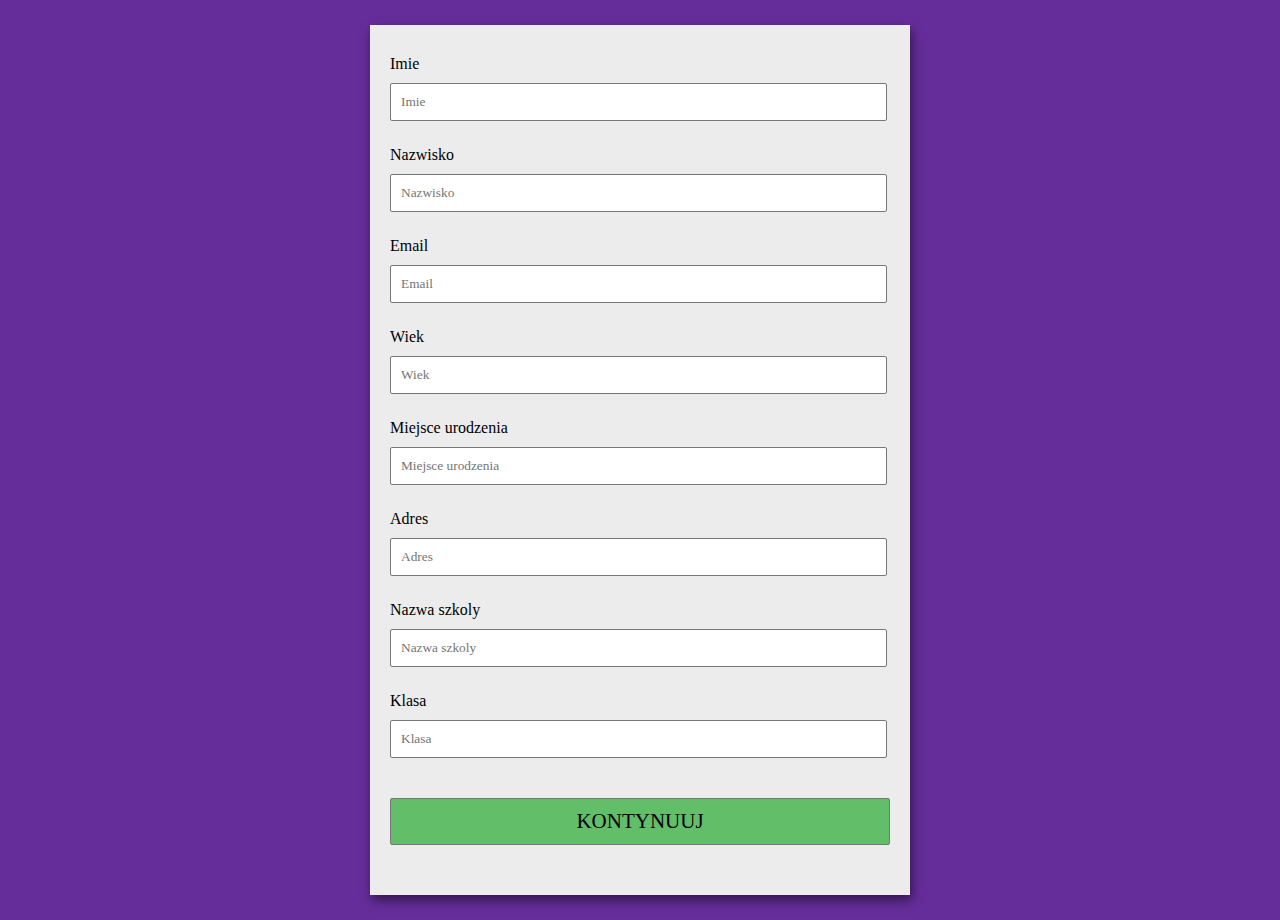
==== index.html @ 82e86a6c "version1" ====
<!DOCTYPE html>
<html lang="pl">

<head>
    <meta charset="UTF-8">
    <meta name="viewport" content="width=device-width, initial-scale=1.0">
    <title>
        Ankieta
    </title>
    <link rel="stylesheet" href="main.css">
    <script src="//ajax.googleapis.com/ajax/libs/jquery/1.11.0/jquery.min.js"></script>
    <script src="script.js"></script>
</head>

<body>
    <form id="form" action="connect.php" method="post">
        <div class="form-control">
            <label for="name" id="label-name">
                Imie
            </label>
            <input type="text" id="name" name="name" placeholder="Imie" />
        </div>

        <div class="form-control">

            <label for="surname" id="label-name">
                Nazwisko
            </label>
            <input type="text" id="surname" placeholder="Nazwisko" name="surname" />
        </div>

        <div class="form-control">
            <label for="email" id="label-email">
                Email
            </label>
            <input type="email" id="email" placeholder="Email" name="email" />
        </div>

        <div class="form-control">
            <label for="age" id="label-age">
                Wiek
            </label>
            <input type="text" id="age" placeholder="Wiek" name="age" />
        </div>

        <div class="form-control">
            <label for="place" id="label-place">
                Miejsce urodzenia
            </label>
            <input type="text" id="place" placeholder="Miejsce urodzenia" name="place" />
        </div>

        <div class="form-control">
            <label for="adress" id="label-place">
                Adres
            </label>
            <input type="text" id="adress" placeholder="Adres" name="adress" />
        </div>

        <div class="form-control">
            <label for="school" id="label-place">
                Nazwa szkoly
            </label>
            <input type="text" id="school" placeholder="Nazwa szkoly" name="school" />
        </div>

        <div class="form-control">
            <label for="grade" id="label-place">
                Klasa
            </label>
            <input type="text" id="grade" placeholder="Klasa" name="grade" />
        </div>

        <button type="submit" value="submit">
            KONTYNUUJ
        </button>
    </form>

</body>

</html>
---- main.css ----
body {
    background-color: #652d99;
    font-family: Verdana;
    text-align: center;
}

form {
    background-color: rgb(236, 236, 236);
    max-width: 500px;
    margin: 25px auto;
    padding: 30px 20px;
    box-shadow: 2px 5px 10px rgba(0, 0, 0, 0.5);
}

.form-control {
    text-align: left;
    margin-bottom: 25px;
}

.form-control label {
    display: block;
    margin-bottom: 10px;
}

.form-control input,
.form-control select,
.form-control textarea {
    border: 1px solid #777;
    border-radius: 2px;
    font-family: inherit;
    padding: 10px;
    display: block;
    width: 95%;
}

.form-control input[type="radio"],
.form-control input[type="checkbox"] {
    display: inline-block;
    width: auto;
}

button {
    background-color: #63be6a;
    border: 1px solid #777;
    border-radius: 2px;
    font-family: inherit;
    font-size: 21px;
    display: block;
    width: 100%;
    padding: 10px;
    margin-top: 40px;
    margin-bottom: 20px;
}
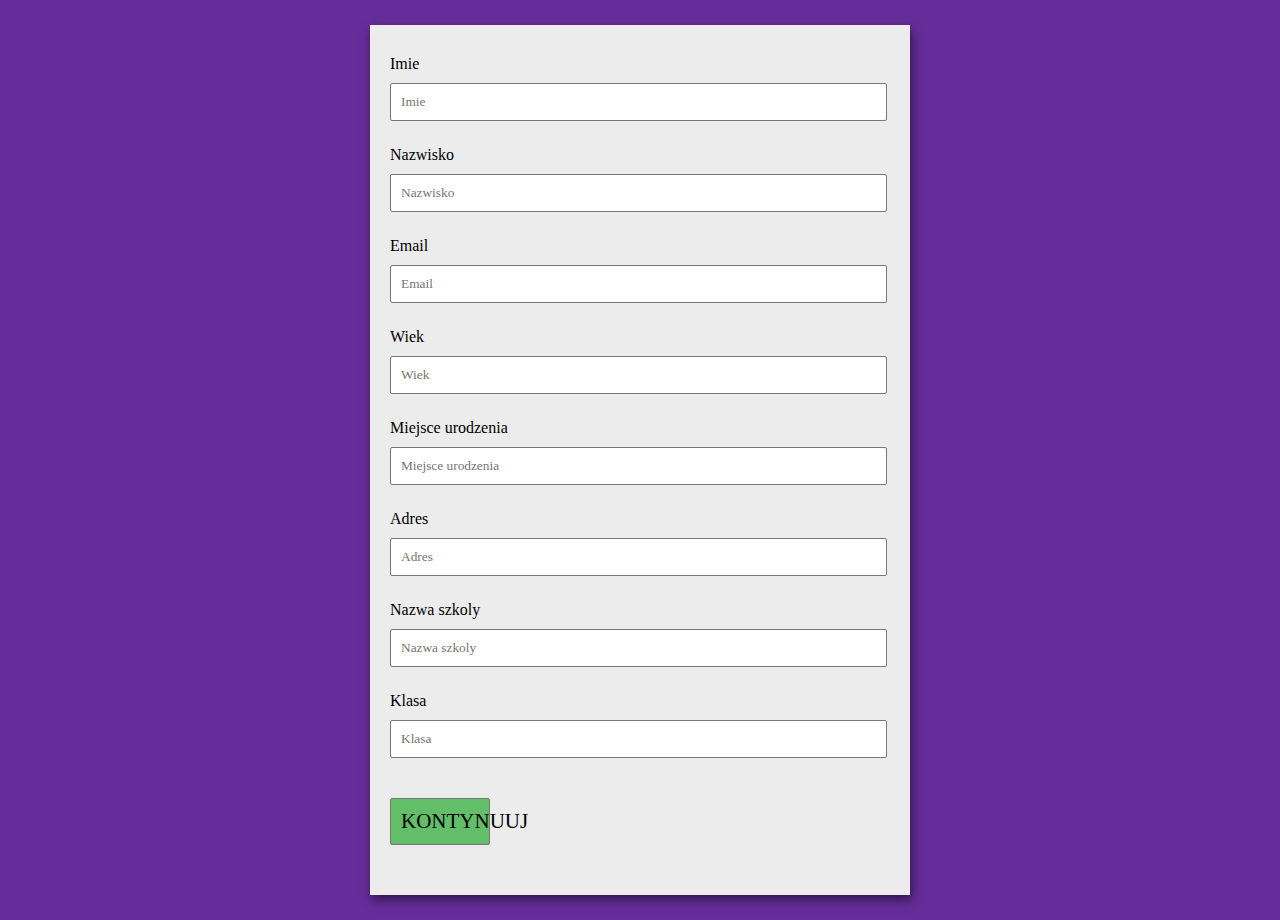
==== commit 07d773d8: "123123" ====
--- a/index.html
+++ b/index.html
@@ -7,7 +7,7 @@
     <title>
         Ankieta
     </title>
-    <link rel="stylesheet" href="main.css">
+    <link rel="stylesheet" href="index.css">
     <script src="//ajax.googleapis.com/ajax/libs/jquery/1.11.0/jquery.min.js"></script>
     <script src="script.js"></script>
 </head>
--- a/index.css
+++ b/index.css
@@ -0,0 +1,53 @@
+body {
+    background-color: #652d99;
+    font-family: Verdana;
+    text-align: center;
+}
+
+form {
+    background-color: rgb(236, 236, 236);
+    max-width: 500px;
+    margin: 25px auto;
+    padding: 30px 20px;
+    box-shadow: 2px 5px 10px rgba(0, 0, 0, 0.5);
+}
+
+.form-control {
+    text-align: left;
+    margin-bottom: 25px;
+}
+
+.form-control label {
+    display: block;
+    margin-bottom: 10px;
+}
+
+.form-control input,
+.form-control select,
+.form-control textarea {
+    border: 1px solid #777;
+    border-radius: 2px;
+    font-family: inherit;
+    padding: 10px;
+    display: block;
+    width: 95%;
+}
+
+.form-control input[type="radio"],
+.form-control input[type="checkbox"] {
+    display: inline-block;
+    width: auto;
+}
+
+button {
+    background-color: #63be6a;
+    border: 1px solid #777;
+    border-radius: 2px;
+    font-family: inherit;
+    font-size: 21px;
+    display: block;
+    width: 20%;
+    padding: 10px;
+    margin-top: 40px;
+    margin-bottom: 20px;
+}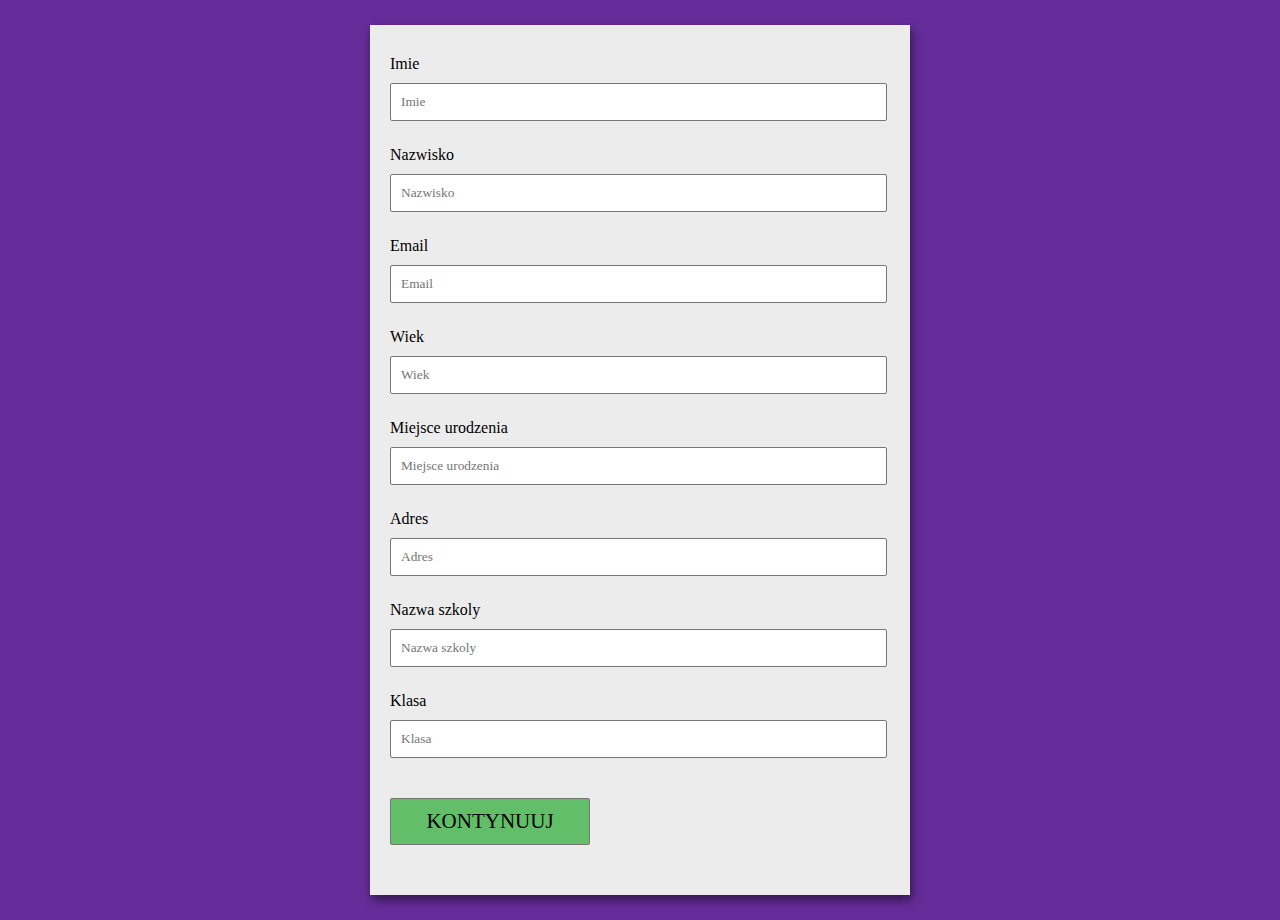
==== commit f131fee0: "Graphic update" ====
--- a/index.html
+++ b/index.html
@@ -40,7 +40,7 @@
             <label for="age" id="label-age">
                 Wiek
             </label>
-            <input type="text" id="age" placeholder="Wiek" name="age" />
+            <input type="number" id="age" placeholder="Wiek" name="age" />
         </div>
 
         <div class="form-control">
--- a/index.css
+++ b/index.css
@@ -46,7 +46,7 @@
     font-family: inherit;
     font-size: 21px;
     display: block;
-    width: 20%;
+    min-width: 200px;
     padding: 10px;
     margin-top: 40px;
     margin-bottom: 20px;
